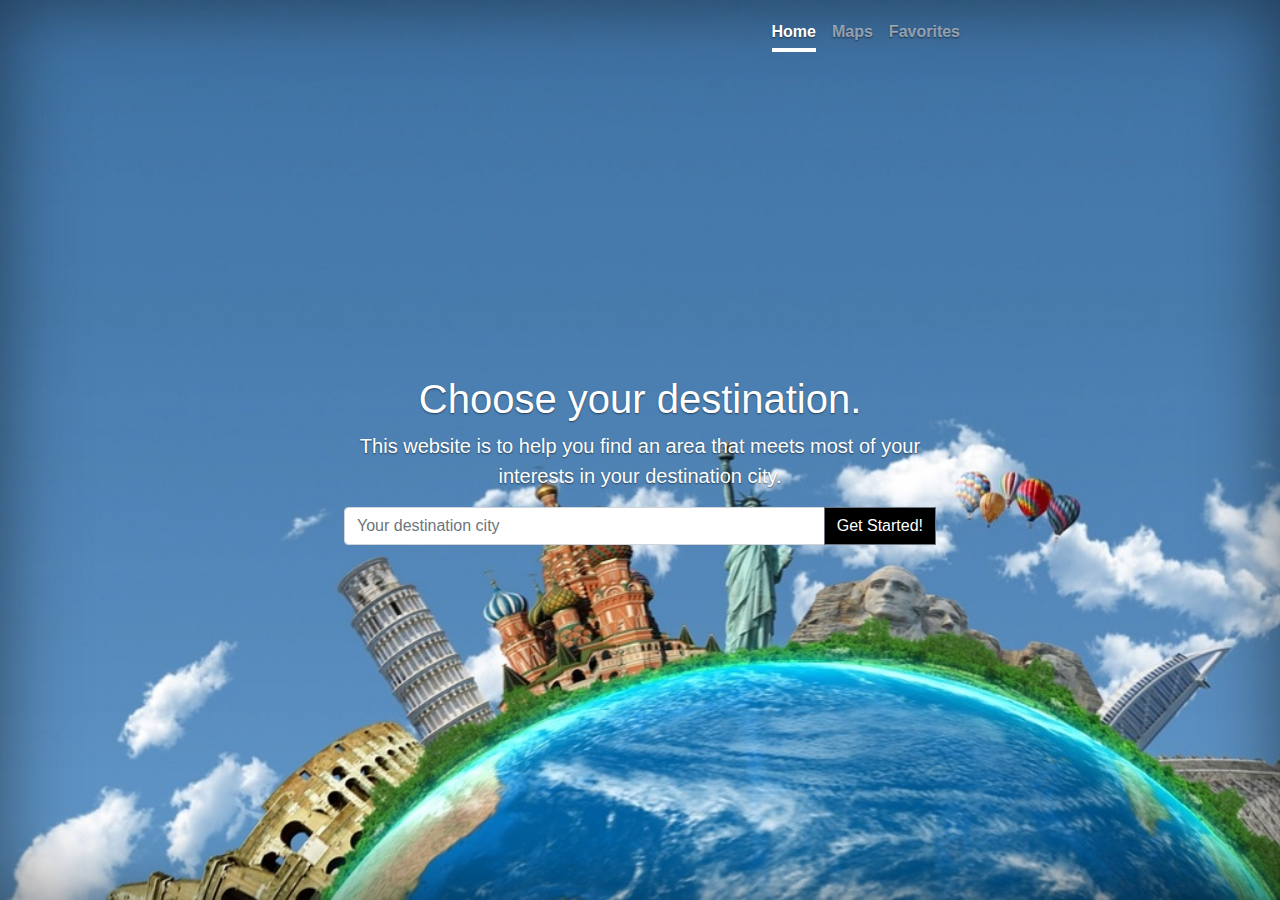
==== assignment2.1-01.html @ 2ae6b25b "initial commit" ====
<!DOCTYPE html>
<!-- saved from url=(0049)https://getbootstrap.com/docs/4.0/examples/cover/ -->
<html lang="en"><head><meta http-equiv="Content-Type" content="text/html; charset=UTF-8">
    
    <meta name="viewport" content="width=device-width, initial-scale=1, shrink-to-fit=no">
    <meta name="description" content="">
    <meta name="author" content="">
    <link rel="icon" href="https://getbootstrap.com/docs/4.0/assets/img/favicons/favicon.ico">

    <title>tour helper</title>

    <link rel="canonical" href="https://getbootstrap.com/docs/4.0/examples/cover/">

    <!-- Bootstrap core CSS -->
    <link href="./Cover Template for Bootstrap-01_files/bootstrap.min.css" rel="stylesheet">

    <!-- Custom styles for this template -->
    <link href="./Cover Template for Bootstrap-01_files/cover.css" rel="stylesheet">
    <!-- Link custom CSS -->
 <!--    <link rel="stylesheet" href="cover.css"> -->

  </head>

  <body class="text-center">

    <div class="cover-container d-flex h-100 p-3 mx-auto flex-column">
      <header class="masthead mb-auto">
        <div class="inner">
          <nav class="nav nav-masthead justify-content-center">
            <a class="nav-link active" href="file:///C:/Users/tiki/Desktop/assignment/assignment2.1-01.html">Home</a>
            <a class="nav-link" href="file:///C:/Users/tiki/Desktop/assignment/assignment2.1-02.html">Maps</a>
            <a class="nav-link" href="file:///C:/Users/tiki/Desktop/assignment/assignment2.1-03.html">Favorites</a>
          </nav>
        </div>

      </header>

      <main role="main" class="inner cover">
        <h1 class="cover-heading">Choose your destination.</h1>
        <p class="lead">This website is to help you find an area that meets most of your interests in your destination city.</p>
        <p class="lead">
          <div class="input-group mb-3">
  <input type="text" class="form-control" placeholder="Your destination city" aria-label="Recipient's username" aria-describedby="button-addon2">
  <div class="input-group-append">
    <button class="btn btn-outline-secondary" type="button" id="button-addon2" ><a  href="file:///C:/Users/tiki/Desktop/assignment/assignment2.1-02.html">Get Started!</a></button>
  </div>
  <style>
body {
  background-image: url('Travel-3.jpg');
  background-repeat: no-repeat;
  background-attachment: fixed;  
  background-size: cover;
}
</style>
</div>
        </p>
      </main>

      <footer class="mastfoot mt-auto">
        <div class="inner">
        </div>
      </footer>
    </div>


    <!-- Bootstrap core JavaScript
    ================================================== -->
    <!-- Placed at the end of the document so the pages load faster -->
    <script src="./Cover Template for Bootstrap-01_files/jquery-3.2.1.slim.min.js.下载" integrity="sha384-KJ3o2DKtIkvYIK3UENzmM7KCkRr/rE9/Qpg6aAZGJwFDMVNA/GpGFF93hXpG5KkN" crossorigin="anonymous"></script>
    <script>window.jQuery || document.write('<script src="../../assets/js/vendor/jquery-slim.min.js"><\/script>')</script>
    <script src="./Cover Template for Bootstrap-01_files/popper.min.js.下载"></script>
    <script src="./Cover Template for Bootstrap-01_files/bootstrap.min.js.下载"></script>
  

</body></html>
---- Cover Template for Bootstrap-01_files/cover.css ----
/*
 * Globals
 */

/* Links */
a,
a:focus,
a:hover {
  color: #fff;
}

/* Custom default button */
.btn-secondary {
  color: #444;
  background-color: #444;
}
.btn-secondary:hover,
.btn-secondary:focus {
  color: #333;
  text-shadow: none; /* Prevent inheritance from `body` */
  background-color: #fff;
  border: .05rem solid #fff;
}

button{
  font:#ffffff;
}

.btn-outline-secondary{
  background-color: #000000;
}


/*
 * Base structure
 */

html,
body {
  height: 100%;
  background-color: #333;
  background-image: url(https://static-news.moneycontrol.com/static-mcnews/2018/12/Travel-3.jpg);
}

body {
  display: -ms-flexbox;
  display: -webkit-box;
  display: flex;
  -ms-flex-pack: center;
  -webkit-box-pack: center;
  justify-content: center;
  color: #fff;
  text-shadow: 0 .05rem .1rem rgba(0, 0, 0, .5);
  box-shadow: inset 0 0 5rem rgba(0, 0, 0, .5);
}



.cover-container {
  max-width: 42em;
}


/*
 * Header
 */
.masthead {
  margin-bottom: 2rem;
}

.masthead-brand {
  margin-bottom: 0;
}

.nav-masthead .nav-link {
  padding: .25rem 0;
  font-weight: 700;
  color: rgba(255, 255, 255, .5);
  background-color: transparent;
  border-bottom: .25rem solid transparent;
}

.nav-masthead .nav-link:hover,
.nav-masthead .nav-link:focus {
  border-bottom-color: rgba(255, 255, 255, .25);
}

.nav-masthead .nav-link + .nav-link {
  margin-left: 1rem;
}

.nav-masthead .active {
  color: #fff;
  border-bottom-color: #fff;
}

@media (min-width: 48em) {
  .masthead-brand {
    float: left;
  }
  .nav-masthead {
    float: right;
  }
}


/*
 * Cover
 */
.cover {
  padding: 0 1.5rem;
}
.cover .btn-lg {
  padding: .75rem 1.25rem;
  font-weight: 700;
}


/*
 * Footer
 */
.mastfoot {
  color: rgba(255, 255, 255, .5);
}
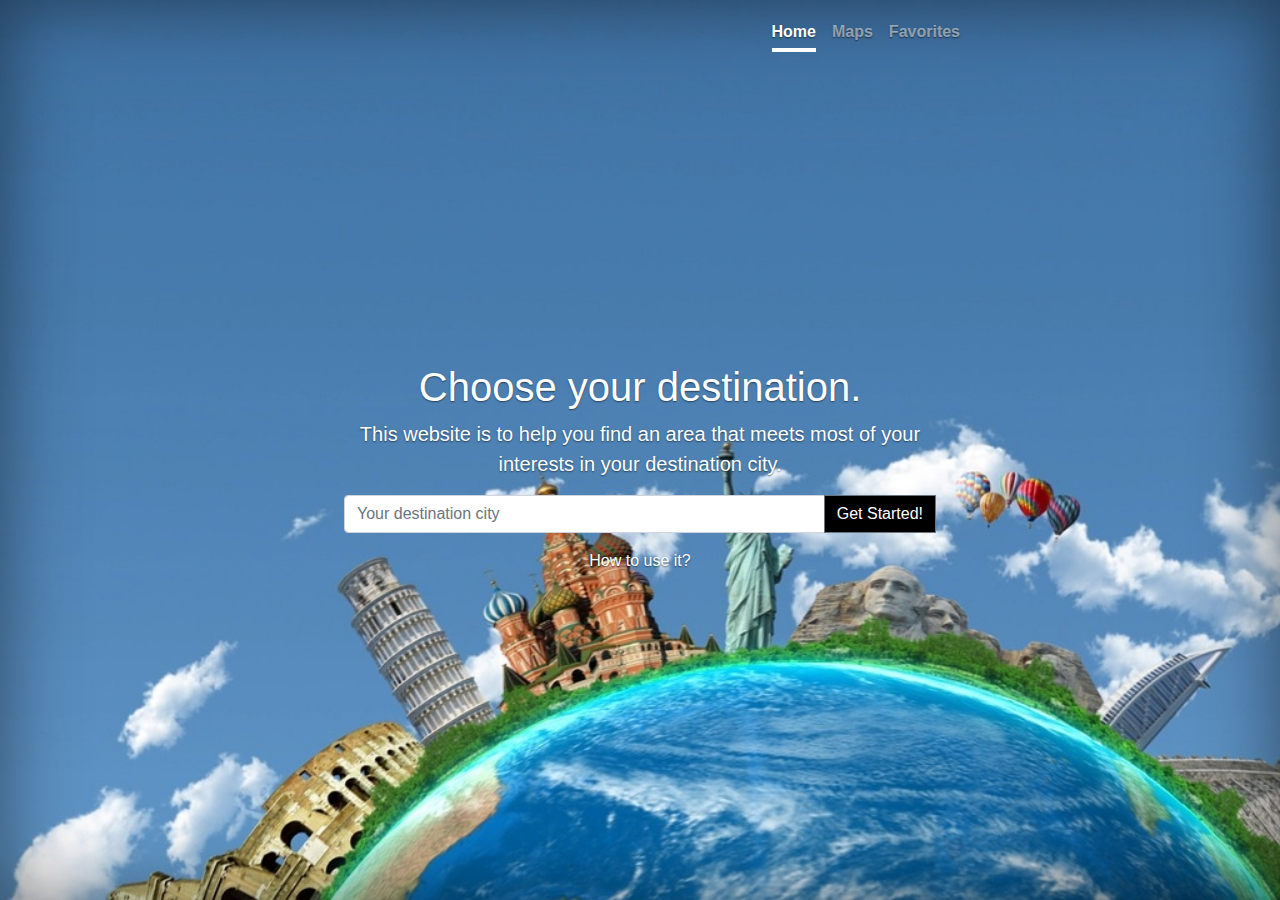
==== commit b14f904b: "1121 update" ====
--- a/assignment2.1-01.html
+++ b/assignment2.1-01.html
@@ -27,9 +27,9 @@
       <header class="masthead mb-auto">
         <div class="inner">
           <nav class="nav nav-masthead justify-content-center">
-            <a class="nav-link active" href="file:///C:/Users/tiki/Desktop/assignment/assignment2.1-01.html">Home</a>
-            <a class="nav-link" href="file:///C:/Users/tiki/Desktop/assignment/assignment2.1-02.html">Maps</a>
-            <a class="nav-link" href="file:///C:/Users/tiki/Desktop/assignment/assignment2.1-03.html">Favorites</a>
+            <a class="nav-link active" href="./assignment2.1-01.html">Home</a>
+            <a class="nav-link" href="./assignment2.1-02.html">Maps</a>
+            <a class="nav-link" href="./assignment2.1-0301.html">Favorites</a>
           </nav>
         </div>
 
@@ -38,12 +38,13 @@
       <main role="main" class="inner cover">
         <h1 class="cover-heading">Choose your destination.</h1>
         <p class="lead">This website is to help you find an area that meets most of your interests in your destination city.</p>
-        <p class="lead">
+               <p class="lead">
           <div class="input-group mb-3">
   <input type="text" class="form-control" placeholder="Your destination city" aria-label="Recipient's username" aria-describedby="button-addon2">
   <div class="input-group-append">
-    <button class="btn btn-outline-secondary" type="button" id="button-addon2" ><a  href="file:///C:/Users/tiki/Desktop/assignment/assignment2.1-02.html">Get Started!</a></button>
+    <button class="btn btn-outline-secondary" type="button" id="button-addon2" ><a  href="./assignment2.1-02.html">Get Started!</a></button>
   </div>
+
   <style>
 body {
   background-image: url('Travel-3.jpg');
@@ -54,6 +55,8 @@
 </style>
 </div>
         </p>
+
+         <a class="under" href="./user guide.html">How to use it?</a>
       </main>
 
       <footer class="mastfoot mt-auto">
--- a/cover.css
+++ b/cover.css
@@ -0,0 +1,126 @@
+/*
+ * Globals
+ */
+
+/* Links */
+a,
+a:focus,
+a:hover {
+  color: #fff;
+}
+
+/* Custom default button */
+.btn-secondary {
+  color: #444;
+  background-color: #444;
+}
+.btn-secondary:hover,
+.btn-secondary:focus {
+  color: #333;
+  text-shadow: none; /* Prevent inheritance from `body` */
+  background-color: #fff;
+  border: .05rem solid #fff;
+}
+
+button{
+  font:#ffffff;
+}
+
+.btn-outline-secondary{
+  background-color: #000000;
+}
+
+
+/*
+ * Base structure
+ */
+
+html,
+body {
+  height: 100%;
+  background-color: #333;
+  background-image: url(https://static-news.moneycontrol.com/static-mcnews/2018/12/Travel-3.jpg);
+}
+
+body {
+  display: -ms-flexbox;
+  display: -webkit-box;
+  display: flex;
+  -ms-flex-pack: center;
+  -webkit-box-pack: center;
+  justify-content: center;
+  color: #fff;
+  text-shadow: 0 .05rem .1rem rgba(0, 0, 0, .5);
+  box-shadow: inset 0 0 5rem rgba(0, 0, 0, .5);
+}
+
+.under{
+  font-size: 5px
+}
+
+.cover-container {
+  max-width: 42em;
+}
+
+
+/*
+ * Header
+ */
+.masthead {
+  margin-bottom: 2rem;
+}
+
+.masthead-brand {
+  margin-bottom: 0;
+}
+
+.nav-masthead .nav-link {
+  padding: .25rem 0;
+  font-weight: 700;
+  color: rgba(255, 255, 255, .5);
+  background-color: transparent;
+  border-bottom: .25rem solid transparent;
+}
+
+.nav-masthead .nav-link:hover,
+.nav-masthead .nav-link:focus {
+  border-bottom-color: rgba(255, 255, 255, .25);
+}
+
+.nav-masthead .nav-link + .nav-link {
+  margin-left: 1rem;
+}
+
+.nav-masthead .active {
+  color: #fff;
+  border-bottom-color: #fff;
+}
+
+@media (min-width: 48em) {
+  .masthead-brand {
+    float: left;
+  }
+  .nav-masthead {
+    float: right;
+  }
+}
+
+
+/*
+ * Cover
+ */
+.cover {
+  padding: 0 1.5rem;
+}
+.cover .btn-lg {
+  padding: .75rem 1.25rem;
+  font-weight: 700;
+}
+
+
+/*
+ * Footer
+ */
+.mastfoot {
+  color: rgba(255, 255, 255, .5);
+}
